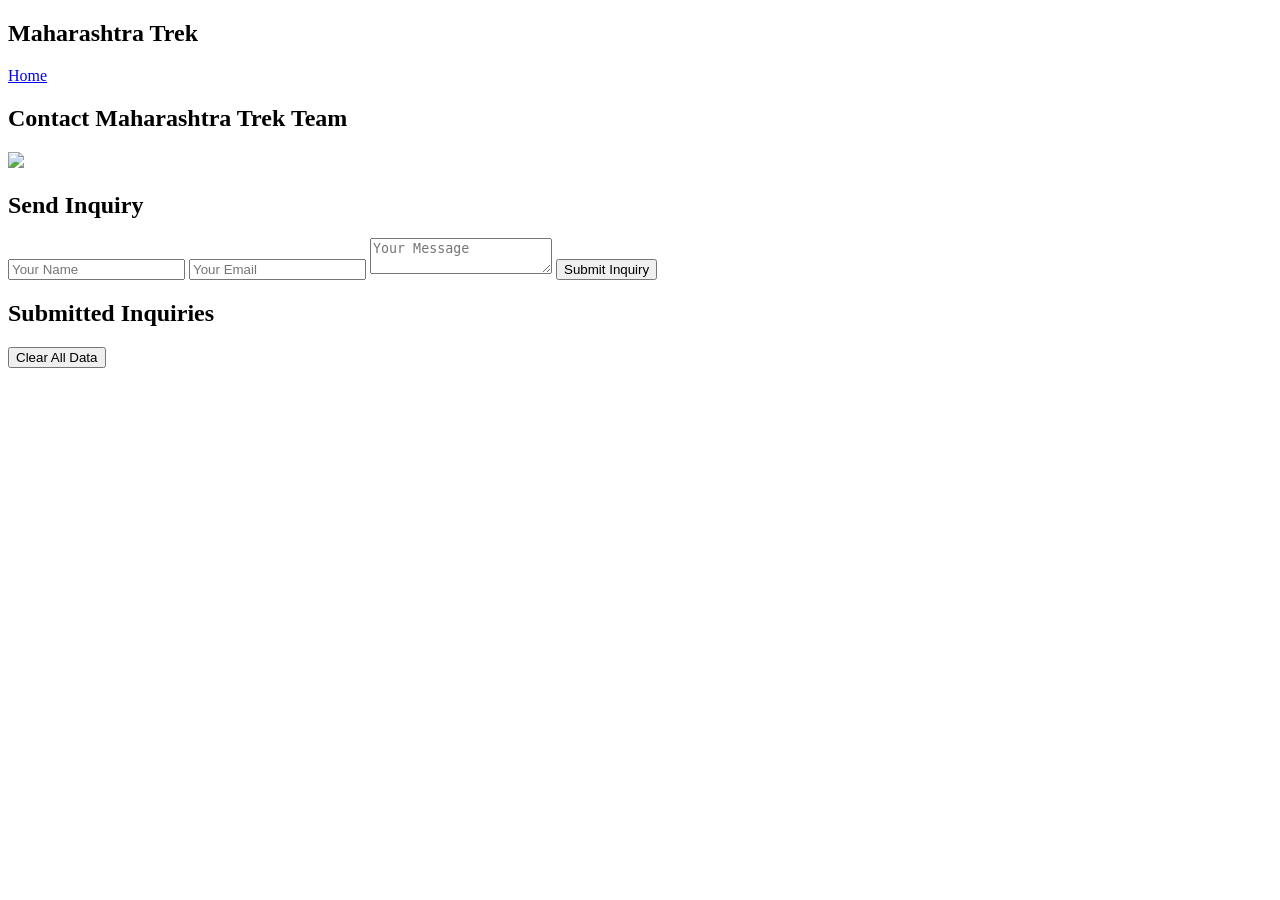
==== pages/contact.html @ 20d6fb88 "added inquery section" ====
<!DOCTYPE html>
<html lang="en">
<head>
    <meta charset="UTF-8">
    <meta name="viewport" content="width=device-width, initial-scale=1.0">
    <title>Trek Maharashtra</title>
    <link rel="stylesheet" href="style.css">
</head>
<body>
    <nav>
<h2>Maharashtra Trek</h2>
<a href="index.html">Home</a>
</nav>

<div class="banner"></div>
<section class="header">
<h1>Contact Maharashtra Trek Team</h1>
</section>

<div class="main-container">

<div class="contact-box">

<div class="form-section">

<div class="form-image">
<img src="https://images.unsplash.com/photo-1593181629936-11c609b8db9b">
</div>
<div class="form-content">

<h2>Send Inquiry</h2>

<form id="contactForm">

<input type="text" id="name" placeholder="Your Name">

<input type="email" id="email" placeholder="Your Email">

<textarea id="message" placeholder="Your Message"></textarea>

<button type="submit" class="submit-btn">Submit Inquiry</button>

</form>
<div class="inquiry-section">

<h2>Submitted Inquiries</h2>

<div id="inquiryList"></div>

<button class="clear-btn" onclick="clearData()">Clear All Data</button>

</div>

</body>
</html>
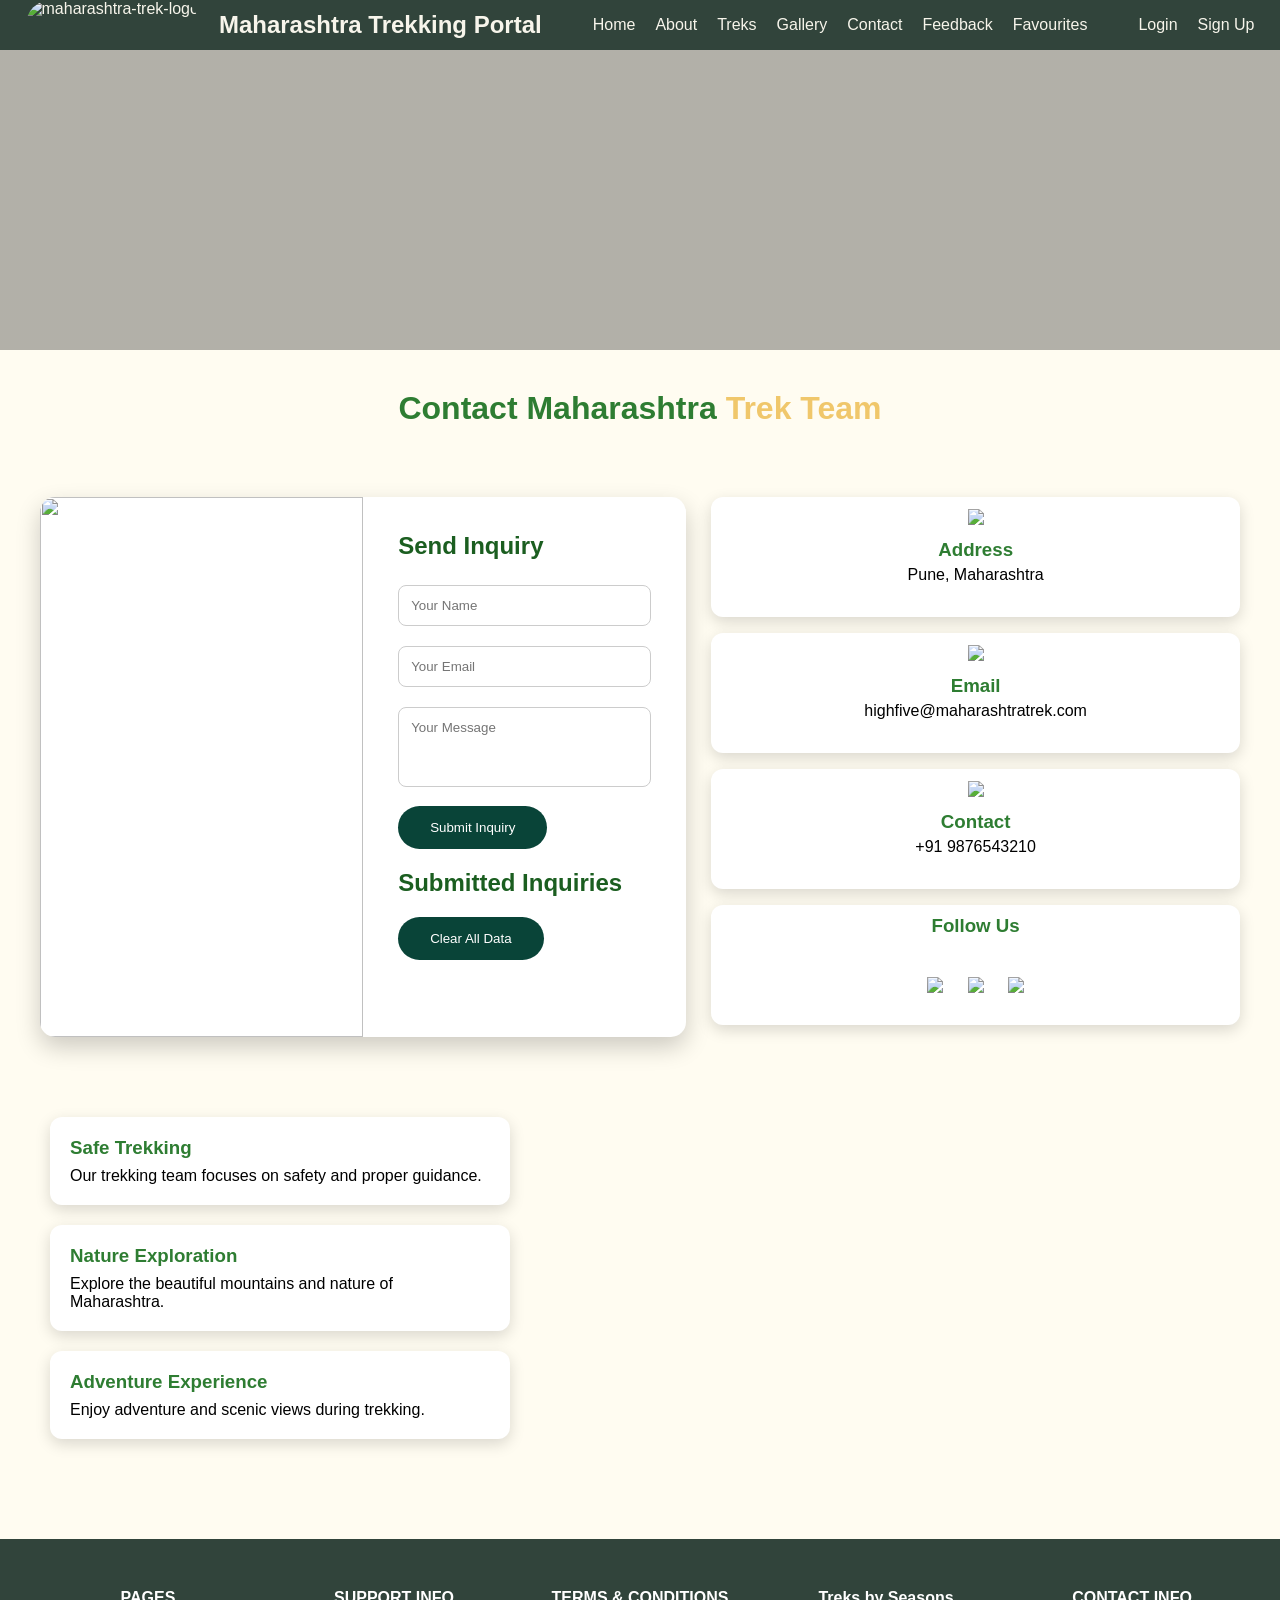
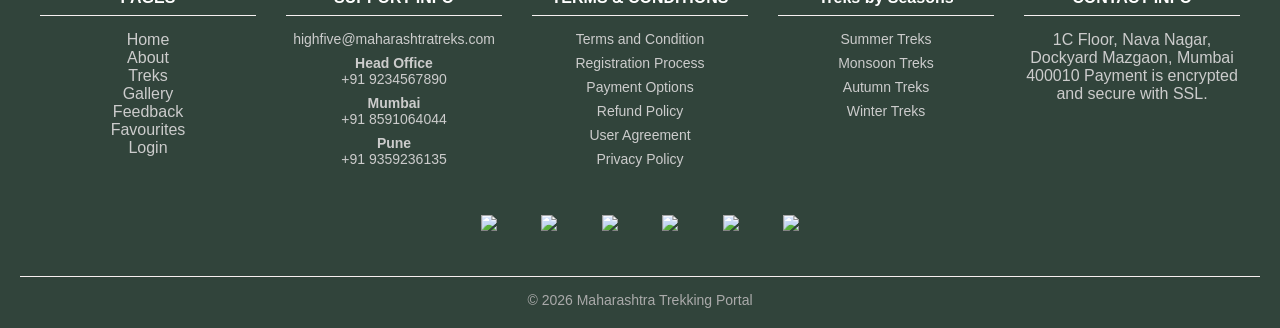
==== commit dd66964f: "Merge pull request #27 from Gayatrimhase021/main added footer" ====
--- a/pages/contact.html
+++ b/pages/contact.html
@@ -1,55 +1,229 @@
 <!DOCTYPE html>
 <html lang="en">
+
 <head>
     <meta charset="UTF-8">
     <meta name="viewport" content="width=device-width, initial-scale=1.0">
-    <title>Trek Maharashtra</title>
-    <link rel="stylesheet" href="style.css">
+    <title>Contact - Maharashtra Trekking Portal</title>
+    <link rel="stylesheet" href="../css/contact.css">
+    <link rel="icon" type="image-icon" href="./../images/common-image/trekking-logo.png">
 </head>
+
 <body>
-    <nav>
-<h2>Maharashtra Trek</h2>
-<a href="index.html">Home</a>
-</nav>
-
-<div class="banner"></div>
-<section class="header">
-<h1>Contact Maharashtra Trek Team</h1>
-</section>
-
-<div class="main-container">
-
-<div class="contact-box">
-
-<div class="form-section">
-
-<div class="form-image">
-<img src="https://images.unsplash.com/photo-1593181629936-11c609b8db9b">
-</div>
-<div class="form-content">
-
-<h2>Send Inquiry</h2>
-
-<form id="contactForm">
-
-<input type="text" id="name" placeholder="Your Name">
-
-<input type="email" id="email" placeholder="Your Email">
-
-<textarea id="message" placeholder="Your Message"></textarea>
-
-<button type="submit" class="submit-btn">Submit Inquiry</button>
-
-</form>
-<div class="inquiry-section">
-
-<h2>Submitted Inquiries</h2>
-
-<div id="inquiryList"></div>
-
-<button class="clear-btn" onclick="clearData()">Clear All Data</button>
-
-</div>
-
+    <header>
+        <div class="main-containe">
+            <div class="navbar-main-container">
+                <div class="logo-container">
+                    <img src="./../images/trek-logo.png" alt="maharashtra-trek-logo" height="50px" class="main-logo">
+
+                    <b class="project-name">Maharashtra Trekking Portal</b>
+                </div>
+
+                <div class="menu-toggle" onclick="toggleMenu()">☰</div>
+
+                <div class="nav-links-container" id="navMenu">
+                    <a href="./../index.html" class="nav-text-container"> Home</a>
+                    <a href="./../pages/about.html" class="nav-text-container">About</a>
+                    <a href="./../pages/trek.html" class="nav-text-container">Treks</a>
+                    <a href="./../pages/gallery.html" class="nav-text-container">Gallery</a>
+                    <a href="./../pages/contact.html" class="nav-text-container">Contact</a>
+                    <a href="./../pages/feedback.html" class="nav-text-container">Feedback</a>
+                    <a href="./../pages/favourite.html" class="nav-text-container">Favourites</a>
+                </div>
+
+                <div class="auth-links-containar">
+                    <a href="./../pages/login.html" class="nav-text-container">Login</a>
+                    <a href="./../pages/signup.html" class="nav-text-container">Sign Up</a>
+                </div>
+            </div>
+
+    </header>
+
+    <div class="banner"></div>
+    <section class="header">
+        <h1>Contact Maharashtra<span class="text-head"> Trek Team</span></h1>
+    </section>
+
+    <div class="main-container">
+
+        <div class="contact-box">
+
+            <div class="form-section">
+
+                <div class="form-image">
+                    <img src="../images/contact-img.webp" />
+                </div>
+                <div class="form-content">
+
+                    <h2>Send Inquiry</h2>
+
+                    <form id="contactForm">
+
+                        <input type="text" id="name" placeholder="Your Name">
+
+                        <input type="email" id="email" placeholder="Your Email">
+
+                        <textarea id="message" placeholder="Your Message"></textarea>
+
+                        <button type="submit" class="submit-btn">Submit Inquiry</button>
+
+                    </form>
+                    <div class="inquiry-section">
+
+                        <h2>Submitted Inquiries</h2>
+
+                        <div id="inquiryList"></div>
+
+                        <button class="clear-btn" onclick="clearData()">Clear All Data</button>
+
+                    </div>
+                </div>
+
+            </div>
+
+            <div class="info-section">
+
+                <div class="card" onclick="openMap()">
+                    <img src="../images/address.png">
+                    <h3>Address</h3>
+                    <p>Pune, Maharashtra</p>
+                </div>
+                <div class="card" onclick="openEmail()">
+                    <img src="../images/gmail.png">
+                    <h3>Email</h3>
+                    <p>highfive@maharashtratrek.com</p>
+                </div>
+                <div class="card" onclick="openPhone()">
+                    <img src="../images/phone .png">
+                    <h3>Contact</h3>
+                    <p>+91 9876543210</p>
+                </div>
+                <div class="card follow-card">
+
+                    <h3>Follow Us</h3>
+
+                    <div class="social-icons">
+
+                        <img src="../images/facebook.png" onclick="openFacebook()">
+
+                        <img src="../images/instagram .png" onclick="openInstagram()">
+
+                        <img src="../images/youtube .png" onclick="openYoutube()">
+
+                    </div>
+                </div>
+
+            </div>
+
+        </div>
+
+    </div>
+    <div class="map-container">
+
+        <div class="trek-cards">
+
+            <div class="trek-card">
+                <h3>Safe Trekking</h3>
+                <p>Our trekking team focuses on safety and proper guidance.</p>
+            </div>
+            <div class="trek-card">
+                <h3>Nature Exploration</h3>
+                <p>Explore the beautiful mountains and nature of Maharashtra.</p>
+            </div>
+
+            <div class="trek-card">
+                <h3>Adventure Experience</h3>
+                <p>Enjoy adventure and scenic views during trekking.</p>
+            </div>
+        </div>
+
+        <div class="map-box">
+            <iframe src="https://www.google.com/maps?q=Pune,Maharashtra&output=embed"></iframe>
+        </div>
+    </div>
+    <script src="../js/contact.js"></script>
+  <!-- footer -->
+ <footer class="main-footer">
+
+    <div class="footer-container">
+
+
+  <div class="footer-col">
+            <h3>PAGES</h3>
+           <a href="./../index.html">Home</a><br>
+           <a href="./pages/about.html">About</a><br>
+           <a href="./pages/treks.html">Treks</a><br>
+           <a href="./pages/gallery.html">Gallery</a><br>
+            <a href="./pages/feedback.html">Feedback</a><br>
+           <a href="./pages/favourites.html">Favourites</a><br>
+           <a href="./pages/login.html">Login</a><br>
+        </div>
+
+
+        <div class="footer-col">
+            <h3>SUPPORT INFO</h3>
+            <p><a href="mailto:homiq@gmail.com">highfive@maharashtratreks.com</a></p>
+            <p><strong>Head Office</strong><br><a href="tel:9234567890">+91 9234567890</a></p>
+            <p><strong>Mumbai</strong><br><a href="tel:8591064044">+91 8591064044</a></p>
+            <p><strong>Pune</strong><br><a href="tel:9359236135">+91 9359236135</a></p>
+        </div>
+
+        <div class="footer-col">
+            <h3>TERMS & CONDITIONS</h3>
+            <p>Terms and Condition</p>
+            <p>Registration Process</p>
+            <p>Payment Options</p>
+            <p>Refund Policy</p>
+            <p>User Agreement</p>
+            <p>Privacy Policy</p>
+        </div>
+
+
+<div class="footer-col">
+            <h3>Treks by Seasons</h3>
+			<p><a href="#">Summer Treks</a></p>
+			<p><a href="#">Monsoon Treks</a></p>
+			<p><a href="#">Autumn Treks</a></p>
+			<p><a href="#">Winter Treks</a></p>
+        </div>
+
+
+
+        <div class="footer-col">
+            <h3>CONTACT INFO</h3>
+            <a href="https://maps.app.goo.gl/Z1JZnKfSWdZ5woG98" target="_blank" rel="noopener">
+            1C Floor, Nava Nagar, Dockyard
+            Mazgaon, Mumbai 400010
+            Payment is encrypted and secure with SSL.</a>
+        </div>
+
+    </div>
+
+    <div class="social-icons">
+    <a href="https://www.facebook.com/maharashtratreks/" target="_blank">
+    <img src="./../images/facebook.png" width="30"></a>
+
+    <a href="https://www.instagram.com/maharashtratreks/"  target="_blank">
+    <img src="./../images/instagram .png" width="30"></a>
+
+    <a href="https://www.youtube.com/@maharashtratreks" target="_blank">
+    <img src="./../images/youtub.png" width="30"></a>
+    
+    <a href="https://web.whatsapp.com/maharashtratreks/" target="_blank">
+        <img src="./../images/whatapp.png" width="30"></a>
+
+    <a href="https://www.inlinkedin.com/maharashtratreks/" target="_blank">
+        <img src="./../images/linkedin.png" width="30"></a>
+
+    <a href="https://web.twitter.com/maharashtratreks/" target="_blank">
+        <img src="./../images/twitter-footer.png" width="30"></a>
+
+    </div>
+
+    <div class="footer-bottom">
+        © 2026 Maharashtra Trekking Portal
+    </div>
+</footer>
 </body>
-</html>+
+</html> 
--- a/css/contact.css
+++ b/css/contact.css
@@ -0,0 +1,565 @@
+* {
+    margin: 0;
+    padding: 0;
+    box-sizing: border-box;
+    font-family: "Poppins", sans-serif;
+}
+
+body {
+    font-family: Arial, sans-serif;
+    background-color: rgb(255, 252, 241);
+}
+
+.navbar-main-container {
+    background-color: #31443b;
+    color: #f7f5eb;
+    display: flex;
+    justify-content: space-around;
+    align-items: center;
+    position: fixed;
+    top: 0;
+
+    width: 100%;
+    z-index: 1000;
+}
+
+.main-container {
+    height: 600px;
+    width: 1527px;
+}
+
+.logo-container {
+    display: flex;
+    align-items: center;
+    gap: 20px;
+}
+
+.project-name {
+    font-size: 24px;
+    font-weight: bold;
+    cursor: pointer;
+    font-family: "Poppins", sans-serif;
+}
+
+.main-logo {
+    border-radius: 60px;
+
+}
+
+.nav-links-container {
+    display: flex;
+    gap: 20px;
+    cursor: pointer;
+    color: #f7f5eb;
+}
+
+.nav-text-container {
+    color: #f7f5eb;
+    text-decoration: none;
+
+}
+
+.nav-text-container:hover {
+    color: #f0c76b;
+}
+
+.auth-links-containar {
+    display: flex;
+    gap: 20px;
+    cursor: pointer;
+}
+
+.main-container {
+    height: 600px;
+    width: 100%;
+}
+
+/* HAMBURGER BUTTON */
+.menu-toggle {
+    display: none;
+    font-size: 28px;
+    cursor: pointer;
+    color: white;
+}
+
+.banner {
+    width: 100%;
+    height: 350px;
+    background:
+        linear-gradient(rgba(0, 0, 0, 0.3), rgba(0, 0, 0, 0.3)),
+        url('../images/trek-contact\ banner.jpg') center/cover no-repeat;
+}
+
+.header {
+    text-align: center;
+    padding: 40px;
+}
+
+.header h1 {
+    color: #2e7d32;
+    font-size: 32px;
+}
+.text-head{
+    color: #f0c76b;
+}
+
+.main-container {
+    display: flex;
+    justify-content: center;
+    padding: 30px;
+}
+
+.contact-box {
+    width: 100%;
+    max-width: 1200px;
+    display: flex;
+    gap: 25px;
+}
+
+.form-section {
+    width: 55%;
+    background: white;
+    border-radius: 15px;
+    overflow: hidden;
+    box-shadow: 0 10px 25px rgba(0, 0, 0, 0.2);
+    display: flex;
+}
+
+.form-image {
+    width: 50%;
+}
+
+.form-image img {
+    width: 100%;
+    height: 100%;
+    object-fit: cover;
+}
+
+.form-content {
+    width: 50%;
+    padding: 35px;
+}
+
+.form-content h2 {
+    color: #1b5e20;
+    margin-bottom: 15px;
+}
+
+input,
+textarea {
+    width: 100%;
+    padding: 12px;
+    margin: 10px 0;
+    border-radius: 8px;
+    border: 1px solid #ccc;
+}
+
+textarea {
+    resize: none;
+    height: 80px;
+}
+
+.submit-btn {
+    margin-top: 5px;
+   background-color:  #094438;;
+    color: white;
+    border: none;
+    padding: 14px 32px;
+    border-radius: 30px;
+    cursor: pointer;
+    transition: all 0.3s ease;
+}
+
+.submit-btn:hover {
+   transform: scale(1.05);
+    background-color: #094438;
+}
+
+.info-section {
+    width: 45%;
+    display: flex;
+    flex-direction: column;
+    gap: 16px;
+}
+
+.card {
+    background: white;
+    padding: 12px;
+    border-radius: 12px;
+    box-shadow: 0 5px 15px rgba(0, 0, 0, 0.15);
+    transition: 0.3s;
+    cursor: pointer;
+    text-align: center;
+    min-height: 120px;
+}
+
+.card:hover {
+    transform: translateY(-8px);
+    box-shadow: 0 10px 25px rgba(0, 0, 0, 0.25);
+}
+
+.card img {
+    width: 40px;
+    margin-bottom: 10px;
+}
+
+.card h3 {
+    color: #2e7d32;
+    margin-bottom: 5px;
+}
+
+.follow-card {
+    padding: 10px;
+}
+
+.social-icons img {
+    width: 35px;
+    margin: 10px;
+    cursor: pointer;
+    transition: 0.3s;
+}
+
+.social-icons img:hover {
+    transform: scale(1.2);
+}
+
+.inquiry-section {
+    margin-top: 20px;
+}
+
+.inquiry-section h2 {
+    color: #1b5e20;
+    margin-bottom: 10px;
+}
+
+.inquiry-item {
+    border-bottom: 1px solid #eee;
+    padding: 10px;
+}
+
+.clear-btn {
+    margin-top: 10px;
+    background-color: #094438;
+    color: white;
+    padding: 14px 32px;
+    border: none;
+    border-radius: 30px;
+    cursor: pointer;
+}
+.clear-btn:hover{
+    transform: scale(1.05);
+    background-color: #094438;
+
+}
+.map-container {
+    display: flex;
+    gap: 30px;
+    padding: 50px;
+    align-items: center;
+}
+
+.trek-cards {
+    width: 40%;
+    display: flex;
+    flex-direction: column;
+    gap: 20px;
+}
+
+.trek-card {
+    background: white;
+    padding: 20px;
+    border-radius: 12px;
+    box-shadow: 0 5px 15px rgba(0, 0, 0, 0.15);
+    transition: 0.3s;
+}
+
+.trek-card:hover {
+    transform: translateY(-6px);
+    box-shadow: 0 10px 25px rgba(0, 0, 0, 0.25);
+}
+
+.trek-card h3 {
+    color: #2e7d32;
+    margin-bottom: 8px;
+}
+
+.map-box {
+    width: 60%;
+}
+
+.map-box iframe {
+    width: 100%;
+    height: 300px;
+    border: 0;
+    border-radius: 10px;
+}
+
+/* FOOTER */
+
+footer {
+    background: #1b5e20;
+    color: white;
+    text-align: center;
+    padding: 25px;
+    margin-top: 40px;
+}
+
+/* MOBILE VIEW */
+@media screen and (max-width:768px) {
+
+    .menu-toggle {
+        display: block;
+    }
+
+    .navbar-main-container {
+        flex-wrap: wrap;
+    }
+
+    .nav-links-container {
+        display: none;
+        flex-direction: column;
+        width: 100%;
+        text-align: center;
+        background: #31443b;
+    }
+
+    .auth-links-containar {
+        display: none;
+        flex-direction: column;
+        width: 100%;
+        text-align: center;
+        background: #31443b;
+    }
+
+    .nav-links-container.active,
+    .auth-links-containar.active {
+        display: flex;
+    }
+
+}
+
+/* ================= TABLET (601px – 992px) ================= */
+@media screen and (max-width:992px) {
+
+    .navbar-main-container {
+        flex-wrap: wrap;
+        padding: 10px;
+    }
+
+    .nav-links-container {
+        gap: 15px;
+    }
+
+    .main-container {
+        width: 100%;
+    }
+
+}
+
+/* ================= LARGE SCREEN ================= */
+@media screen and (min-width:1200px) {
+
+    .main-container {
+        width: 100%;
+    }
+}
+
+@media (max-width:768px) {
+
+    .contact-box {
+        width: 100%;
+        flex-direction: column;
+    }
+
+    .form-section {
+        width: 100%;
+        flex-direction: column;
+    }
+
+    .form-image {
+        width: 100%;
+        height: 250px;
+    }
+
+    .form-content {
+        width: 100%;
+    }
+
+    .info-section {
+        width: 100%;
+    }
+
+    .map-container {
+        flex-direction: column;
+        padding: 30px;
+    }
+
+    .trek-cards {
+        width: 100%;
+    }
+
+    .map-box {
+        width: 100%;
+    }
+
+}
+
+
+@media (max-width:600px) {
+
+    nav {
+        flex-direction: column;
+        gap: 10px;
+        text-align: center;
+    }
+
+    .banner {
+        height: 220px;
+    }
+
+    .header h1 {
+        font-size: 24px;
+    }
+
+    .main-container {
+        padding: 15px;
+    }
+
+    .form-content {
+        padding: 20px;
+    }
+
+    .inquiry-section {
+        display: none;
+    }
+
+    .card {
+        padding: 15px;
+    }
+
+    .trek-card {
+        padding: 15px;
+    }
+
+    .map-box iframe {
+        height: 220px;
+    }
+
+}
+
+@media (max-width: 480px) {
+    .form-content {
+        padding: 15px;
+    }
+
+    .form-image {
+        display: none;
+    }
+
+    input, textarea {
+        padding: 8px;
+        margin: 8px 0;
+    }
+
+    .submit-btn {
+        padding: 10px;
+    }
+
+    .card {
+        padding: 10px;
+    }
+
+    .trek-card {
+        padding: 10px;
+    }
+}
+
+/* footer-section */
+
+.main-footer{
+    background: #31443b;
+    color:#fff;
+    padding:50px 20px 20px;
+    margin-top:50px;
+}
+
+.footer-container{
+    display:flex;
+    justify-content:space-between;
+    flex-wrap:wrap;
+    gap:30px;
+    max-width:1200px;
+    margin:auto;
+}
+
+.footer-col{
+    flex:1 1 200px;
+}
+
+.footer-col h3{
+    margin-bottom:15px;
+    font-size:16px;
+    border-bottom:1px solid #f6f1f1;
+    padding-bottom:8px;
+}
+
+.footer-col p{
+    margin:8px 0;
+    font-size:14px;
+    color:#ccc;
+    cursor:pointer;
+    transition:0.3s;
+}
+
+.footer-col p:hover{
+    color:#fff;
+}
+
+
+.footer-col a{
+    text-decoration: none;   
+    color: #ccc;           
+    transition: 0.3s;
+}
+
+.footer-col a:hover{
+    color: #f0c76b ;            
+}
+
+
+
+.social-icons{
+    text-align:center;
+    margin-top:30px;
+}
+
+.social-icons a {
+    margin:0 10px;
+    font-size:20px;
+    cursor:pointer;
+    transition:0.3s;
+}
+
+.social-icons span:hover{
+    color:#2E8B57;
+}
+
+.footer-bottom{
+    text-align:center;
+    margin-top:30px;
+    font-size:14px;
+    color:#aaa;
+    border-top:1px solid #f7efef;
+    padding-top:15px;
+}
+@media (max-width: 768px){
+
+    .footer-container{
+        flex-direction:column;
+        text-align:center;
+    }
+
+    .footer-col{
+        margin-bottom:20px;
+    }
+}
